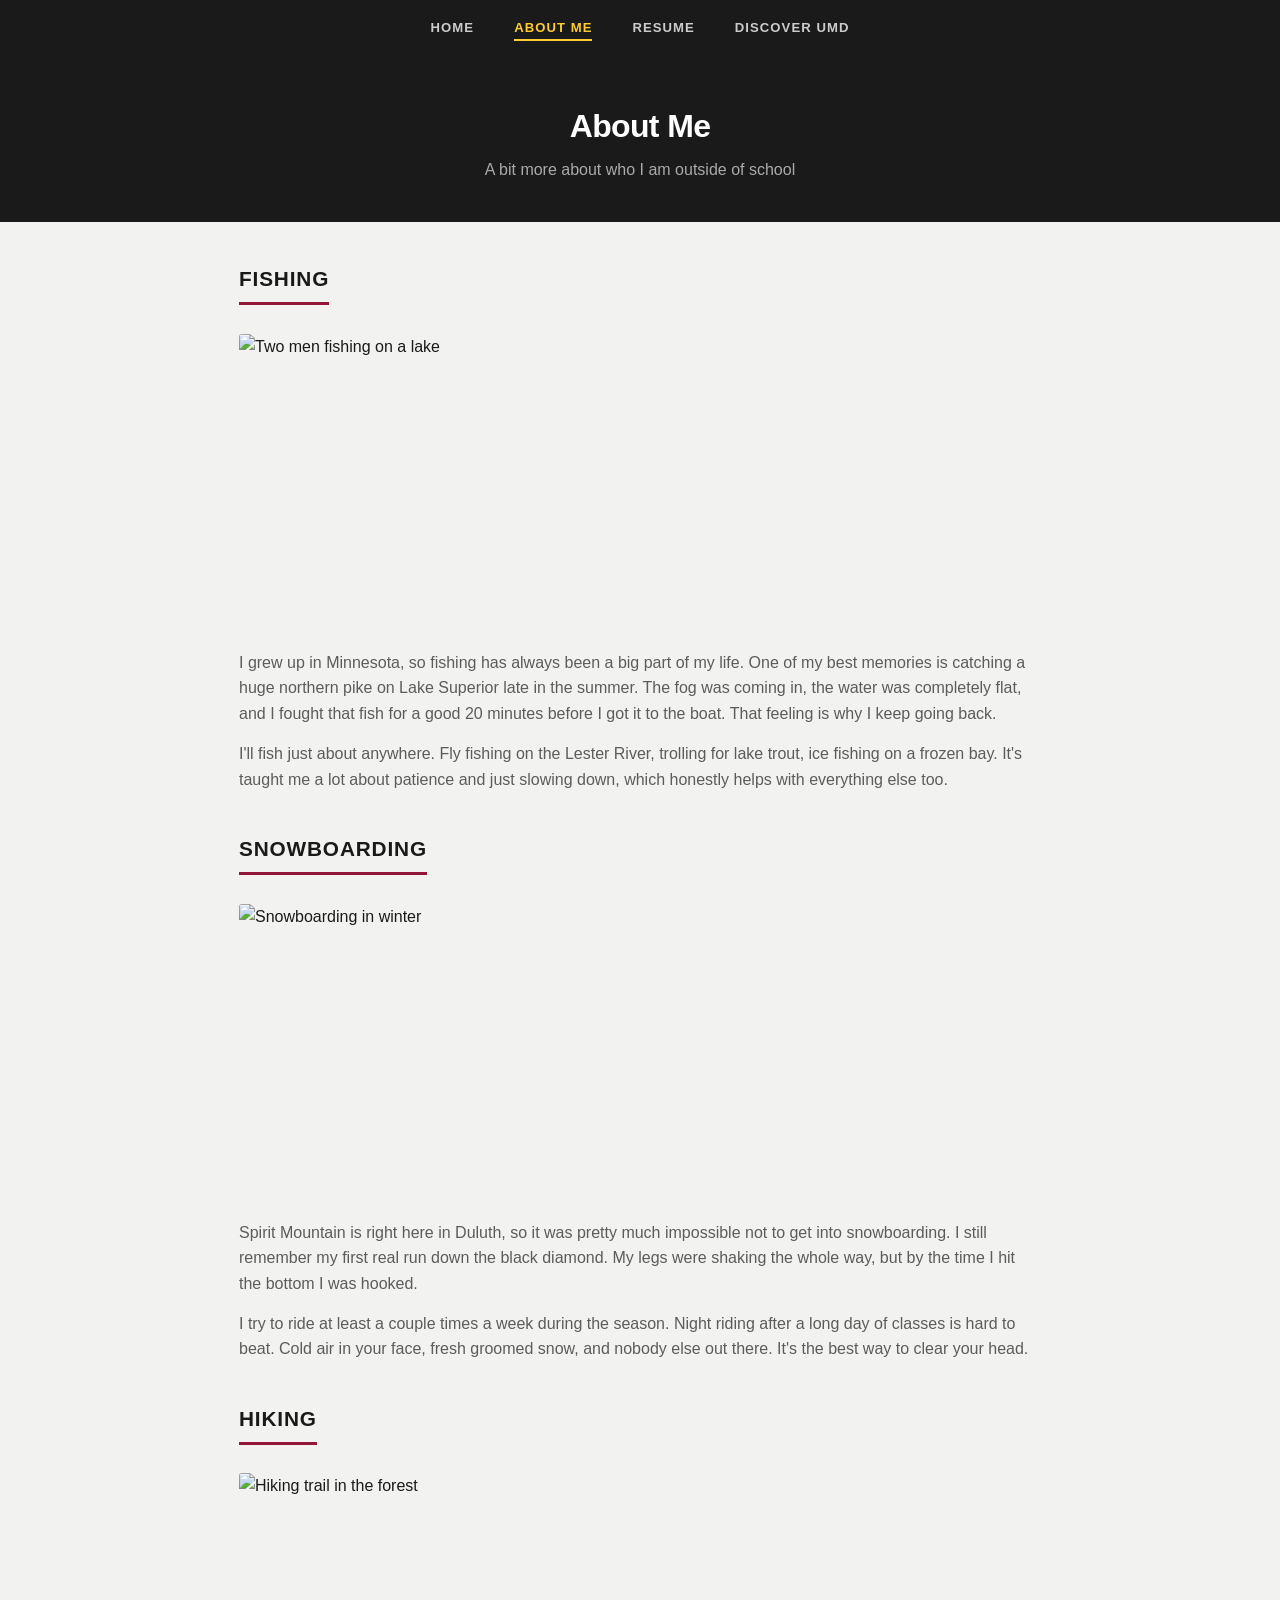
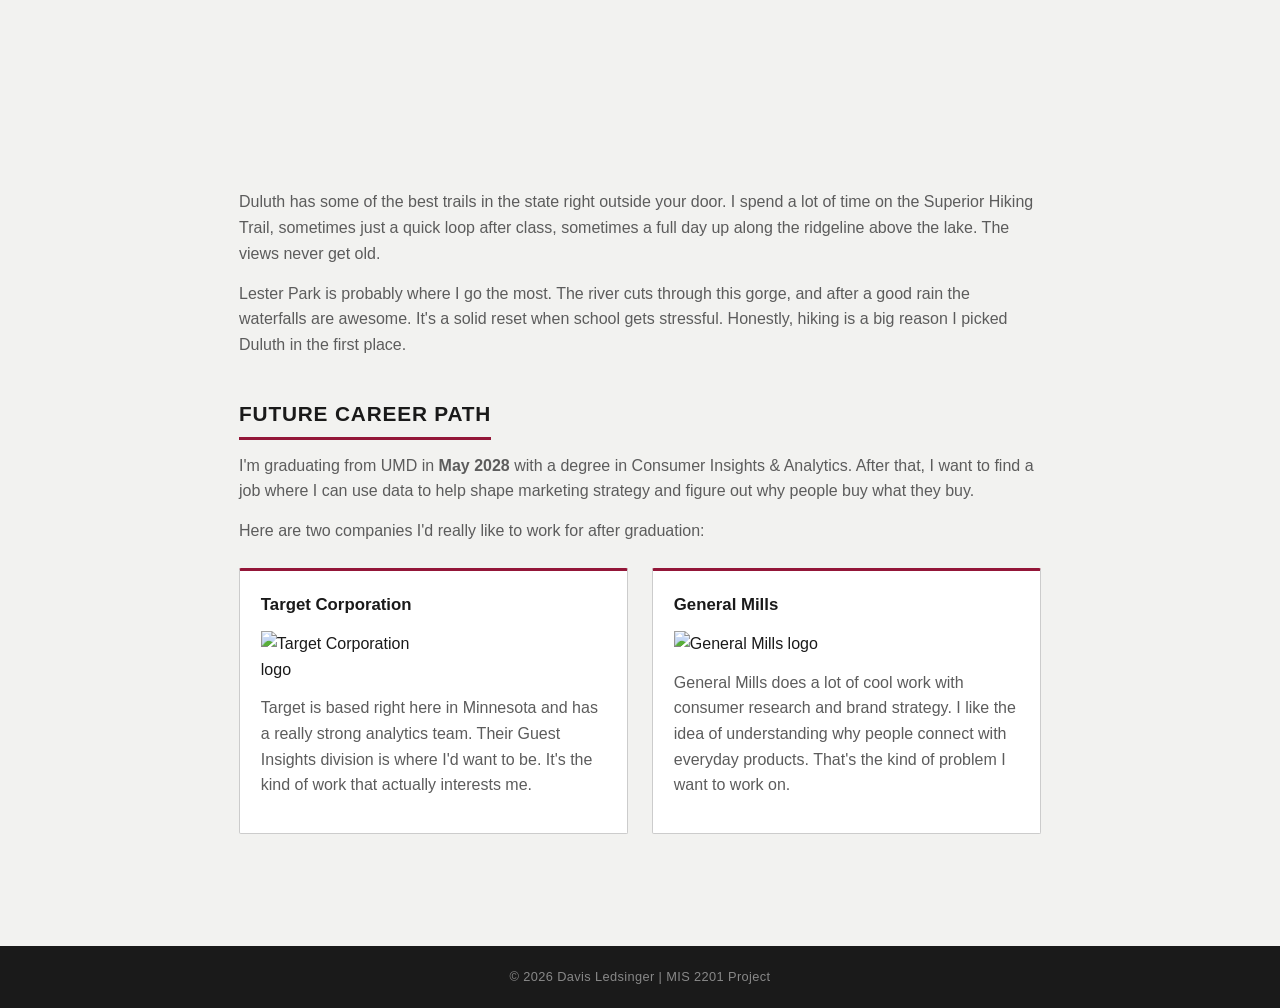
==== about.html @ 947fe8dc "first commit Co-Authored-By: Claude Opus 4.6 <noreply@anthropic.com>" ====
<!DOCTYPE html>
<html lang="en">
<head>
  <meta charset="UTF-8">
  <meta name="viewport" content="width=device-width, initial-scale=1.0">
  <title>About Me | Davis Ledsinger Portfolio</title>
  <link rel="stylesheet" href="style.css">
</head>
<body>

  <nav>
    <ul>
      <li><a href="index.html">Home</a></li>
      <li><a href="about.html" class="active">About Me</a></li>
      <li><a href="resume.html">Resume</a></li>
      <li><a href="umd.html">Discover UMD</a></li>
    </ul>
  </nav>

  <header class="hero">
    <h1>About Me</h1>
    <p>A bit more about who I am outside of school</p>
  </header>

  <main class="container">

    <!-- Fishing -->
    <section>
      <h2>Fishing</h2>
      <img class="section-img" src="https://images.pexels.com/photos/1630039/pexels-photo-1630039.jpeg?auto=compress&cs=tinysrgb&w=800" alt="Two men fishing on a lake">
      <p>
        I grew up in Minnesota, so fishing has always been a big part of my life. One of my
        best memories is catching a huge northern pike on Lake Superior late in the summer. The
        fog was coming in, the water was completely flat, and I fought that fish for a good
        20 minutes before I got it to the boat. That feeling is why I keep going back.
      </p>
      <p>
        I'll fish just about anywhere. Fly fishing on the Lester River, trolling for lake trout,
        ice fishing on a frozen bay. It's taught me a lot about patience and just slowing down,
        which honestly helps with everything else too.
      </p>
    </section>

    <!-- Snowboarding -->
    <section>
      <h2>Snowboarding</h2>
      <img class="section-img" src="https://images.pexels.com/photos/15310295/pexels-photo-15310295.jpeg?auto=compress&cs=tinysrgb&w=800" alt="Snowboarding in winter">
      <p>
        Spirit Mountain is right here in Duluth, so it was pretty much impossible not to get
        into snowboarding. I still remember my first real run down the black diamond. My legs
        were shaking the whole way, but by the time I hit the bottom I was hooked.
      </p>
      <p>
        I try to ride at least a couple times a week during the season. Night riding after
        a long day of classes is hard to beat. Cold air in your face, fresh groomed snow,
        and nobody else out there. It's the best way to clear your head.
      </p>
    </section>

    <!-- Hiking -->
    <section>
      <h2>Hiking</h2>
      <img class="section-img" src="https://images.pexels.com/photos/12879017/pexels-photo-12879017.jpeg?auto=compress&cs=tinysrgb&w=800" alt="Hiking trail in the forest">
      <p>
        Duluth has some of the best trails in the state right outside your door. I spend a
        lot of time on the Superior Hiking Trail, sometimes just a quick loop after class,
        sometimes a full day up along the ridgeline above the lake. The views never get old.
      </p>
      <p>
        Lester Park is probably where I go the most. The river cuts through this gorge, and
        after a good rain the waterfalls are awesome. It's a solid reset when school gets
        stressful. Honestly, hiking is a big reason I picked Duluth in the first place.
      </p>
    </section>

    <!-- Future Career Path -->
    <section>
      <h2>Future Career Path</h2>
      <p>
        I'm graduating from UMD in <strong>May 2028</strong> with a degree in Consumer
        Insights &amp; Analytics. After that, I want to find a job where I can use data to
        help shape marketing strategy and figure out why people buy what they buy.
      </p>
      <p>Here are two companies I'd really like to work for after graduation:</p>
      <div class="card-grid">
        <div class="card">
          <h3>Target Corporation</h3>
          <img class="company-logo" src="https://upload.wikimedia.org/wikipedia/commons/c/c5/Target_Corporation_logo_%28vector%29.svg" alt="Target Corporation logo">
          <p>
            Target is based right here in Minnesota and has a really strong analytics team.
            Their Guest Insights division is where I'd want to be. It's the kind of work
            that actually interests me.
          </p>
        </div>
        <div class="card">
          <h3>General Mills</h3>
          <img class="company-logo" src="https://upload.wikimedia.org/wikipedia/commons/0/00/General_Mills_logo.svg" alt="General Mills logo">
          <p>
            General Mills does a lot of cool work with consumer research and brand strategy.
            I like the idea of understanding why people connect with everyday products. That's
            the kind of problem I want to work on.
          </p>
        </div>
      </div>
    </section>

  </main>

  <footer>
    <p>&copy; <span id="footer-year"></span> Davis Ledsinger | MIS 2201 Project</p>
  </footer>

  <button id="back-to-top" title="Back to Top">&uarr;</button>
  <script src="script.js"></script>
</body>
</html>
---- style.css ----
*,
*::before,
*::after {
  box-sizing: border-box;
  margin: 0;
  padding: 0;
}

:root {
  --maroon: #931638;
  --gold: #FFCC33;
  --dark: #1a1a1a;
  --bg: #f2f2f0;
  --bg-alt: #e8e8e4;
  --text: #1a1a1a;
  --text-muted: #5c5c5c;
  --border: #ccc;
  --white: #ffffff;
}

html {
  scroll-behavior: smooth;
}

body {
  font-family: -apple-system, 'Segoe UI', Helvetica, Arial, sans-serif;
  color: var(--text);
  background-color: var(--bg);
  line-height: 1.6;
  font-size: 16px;
}

/* ===== Navigation ===== */
nav {
  background-color: var(--dark);
  padding: 0.85rem 2rem;
  position: sticky;
  top: 0;
  z-index: 1000;
}

nav ul {
  list-style: none;
  display: flex;
  justify-content: center;
  gap: 2.5rem;
  flex-wrap: wrap;
}

nav ul li a {
  color: #ccc;
  text-decoration: none;
  font-size: 0.82rem;
  font-weight: 600;
  letter-spacing: 0.08em;
  text-transform: uppercase;
  padding: 0.3rem 0;
  border-bottom: 2px solid transparent;
  transition: color 0.2s, border-color 0.2s;
}

nav ul li a:hover,
nav ul li a.active {
  color: var(--gold);
  border-bottom-color: var(--gold);
}

/* ===== Hero / Page Header ===== */
.hero {
  background-color: var(--dark);
  color: var(--white);
  text-align: center;
  padding: 3rem 2rem 2.5rem;
}

.hero h1 {
  font-size: 2rem;
  font-weight: 700;
  margin-bottom: 0.3rem;
  letter-spacing: -0.02em;
}

.hero p {
  font-size: 1rem;
  max-width: 550px;
  margin: 0 auto;
  color: #aaa;
  font-weight: 400;
}

/* ===== Main Content Container ===== */
.container {
  max-width: 850px;
  margin: 0 auto;
  padding: 2.5rem 1.5rem;
}

/* ===== Section Styling ===== */
section {
  margin-bottom: 2.5rem;
}

section h2 {
  color: var(--text);
  font-size: 1.3rem;
  font-weight: 700;
  text-transform: uppercase;
  letter-spacing: 0.04em;
  margin-bottom: 0.8rem;
  padding-bottom: 0.4rem;
  border-bottom: 3px solid var(--maroon);
  display: inline-block;
}

section p {
  margin-bottom: 0.9rem;
  color: var(--text-muted);
}

/* ===== Images ===== */
.section-img {
  width: 100%;
  max-width: 800px;
  height: 300px;
  object-fit: cover;
  border-radius: 3px;
  margin: 1rem 0;
  display: block;
}

.card-img {
  width: 100%;
  height: 200px;
  object-fit: cover;
  border-radius: 2px;
  margin-bottom: 0.8rem;
}

/* ===== Headshot ===== */
.headshot {
  width: 190px;
  height: 190px;
  border-radius: 50%;
  object-fit: cover;
  border: 3px solid var(--dark);
  margin: 1.5rem auto;
  display: block;
}

/* ===== Company Logos ===== */
.company-logo {
  display: block;
  max-width: 180px;
  height: auto;
  margin: 0.8rem 0;
}

/* ===== Image Placeholder (rectangular) ===== */
.img-placeholder {
  width: 100%;
  max-width: 500px;
  height: 250px;
  background-color: var(--bg-alt);
  border: 1px solid var(--border);
  border-radius: 3px;
  display: flex;
  align-items: center;
  justify-content: center;
  color: var(--text-muted);
  font-size: 0.85rem;
  margin: 1rem 0;
}

/* ===== Video Placeholder ===== */
.video-placeholder {
  width: 100%;
  max-width: 640px;
  height: 360px;
  background-color: var(--dark);
  border-radius: 3px;
  display: flex;
  align-items: center;
  justify-content: center;
  color: #666;
  font-size: 0.85rem;
  margin: 1.5rem auto;
}

/* ===== Card Grid ===== */
.card-grid {
  display: grid;
  grid-template-columns: repeat(auto-fit, minmax(300px, 1fr));
  gap: 1.5rem;
  margin-top: 1.5rem;
}

.card {
  background-color: var(--white);
  border: 1px solid var(--border);
  border-top: 3px solid var(--maroon);
  border-radius: 2px;
  padding: 1.3rem;
}

.card h3 {
  font-size: 1.05rem;
  font-weight: 700;
  margin-bottom: 0.5rem;
  color: var(--text);
}

/* ===== Resume Table ===== */
.resume-table {
  width: 100%;
  border-collapse: collapse;
  margin: 1.5rem 0;
  font-size: 0.9rem;
}

.resume-table th,
.resume-table td {
  text-align: left;
  padding: 0.6rem 0.85rem;
  border-bottom: 1px solid var(--border);
}

.resume-table th {
  background-color: var(--dark);
  color: var(--white);
  font-weight: 600;
  font-size: 0.8rem;
  text-transform: uppercase;
  letter-spacing: 0.04em;
}

.resume-table tr:nth-child(even) {
  background-color: var(--bg-alt);
}

/* ===== Buttons ===== */
.btn {
  display: inline-block;
  padding: 0.6rem 1.5rem;
  background-color: var(--maroon);
  color: var(--white);
  text-decoration: none;
  border: none;
  border-radius: 2px;
  font-size: 0.85rem;
  font-weight: 600;
  text-transform: uppercase;
  letter-spacing: 0.05em;
  cursor: pointer;
  transition: background-color 0.2s;
}

.btn:hover {
  background-color: #7a1230;
}

.btn-gold {
  background-color: var(--dark);
  color: var(--gold);
}

.btn-gold:hover {
  background-color: #333;
}

/* ===== Back to Top Button ===== */
#back-to-top {
  position: fixed;
  bottom: 2rem;
  right: 2rem;
  background-color: var(--dark);
  color: var(--white);
  border: none;
  width: 38px;
  height: 38px;
  border-radius: 2px;
  font-size: 1.2rem;
  cursor: pointer;
  display: none;
  align-items: center;
  justify-content: center;
  z-index: 999;
  transition: opacity 0.2s;
}

#back-to-top:hover {
  background-color: var(--maroon);
}

#back-to-top.visible {
  display: flex;
}

/* ===== Footer ===== */
footer {
  background-color: var(--dark);
  color: #888;
  text-align: center;
  padding: 1.3rem 1rem;
  margin-top: 2rem;
  font-size: 0.8rem;
  letter-spacing: 0.03em;
}

footer a {
  color: var(--gold);
}

/* ===== Responsive ===== */
@media (max-width: 768px) {
  .hero h1 {
    font-size: 1.6rem;
  }

  nav ul {
    gap: 1.5rem;
  }

  .card-grid {
    grid-template-columns: 1fr;
  }

  .photo-placeholder {
    width: 150px;
    height: 150px;
  }

  .video-placeholder {
    height: 220px;
  }

  .container {
    padding: 2rem 1rem;
  }
}

@media (max-width: 480px) {
  .hero {
    padding: 2rem 1rem;
  }

  .hero h1 {
    font-size: 1.35rem;
  }

  nav ul {
    flex-direction: column;
    align-items: center;
    gap: 0.4rem;
  }
}
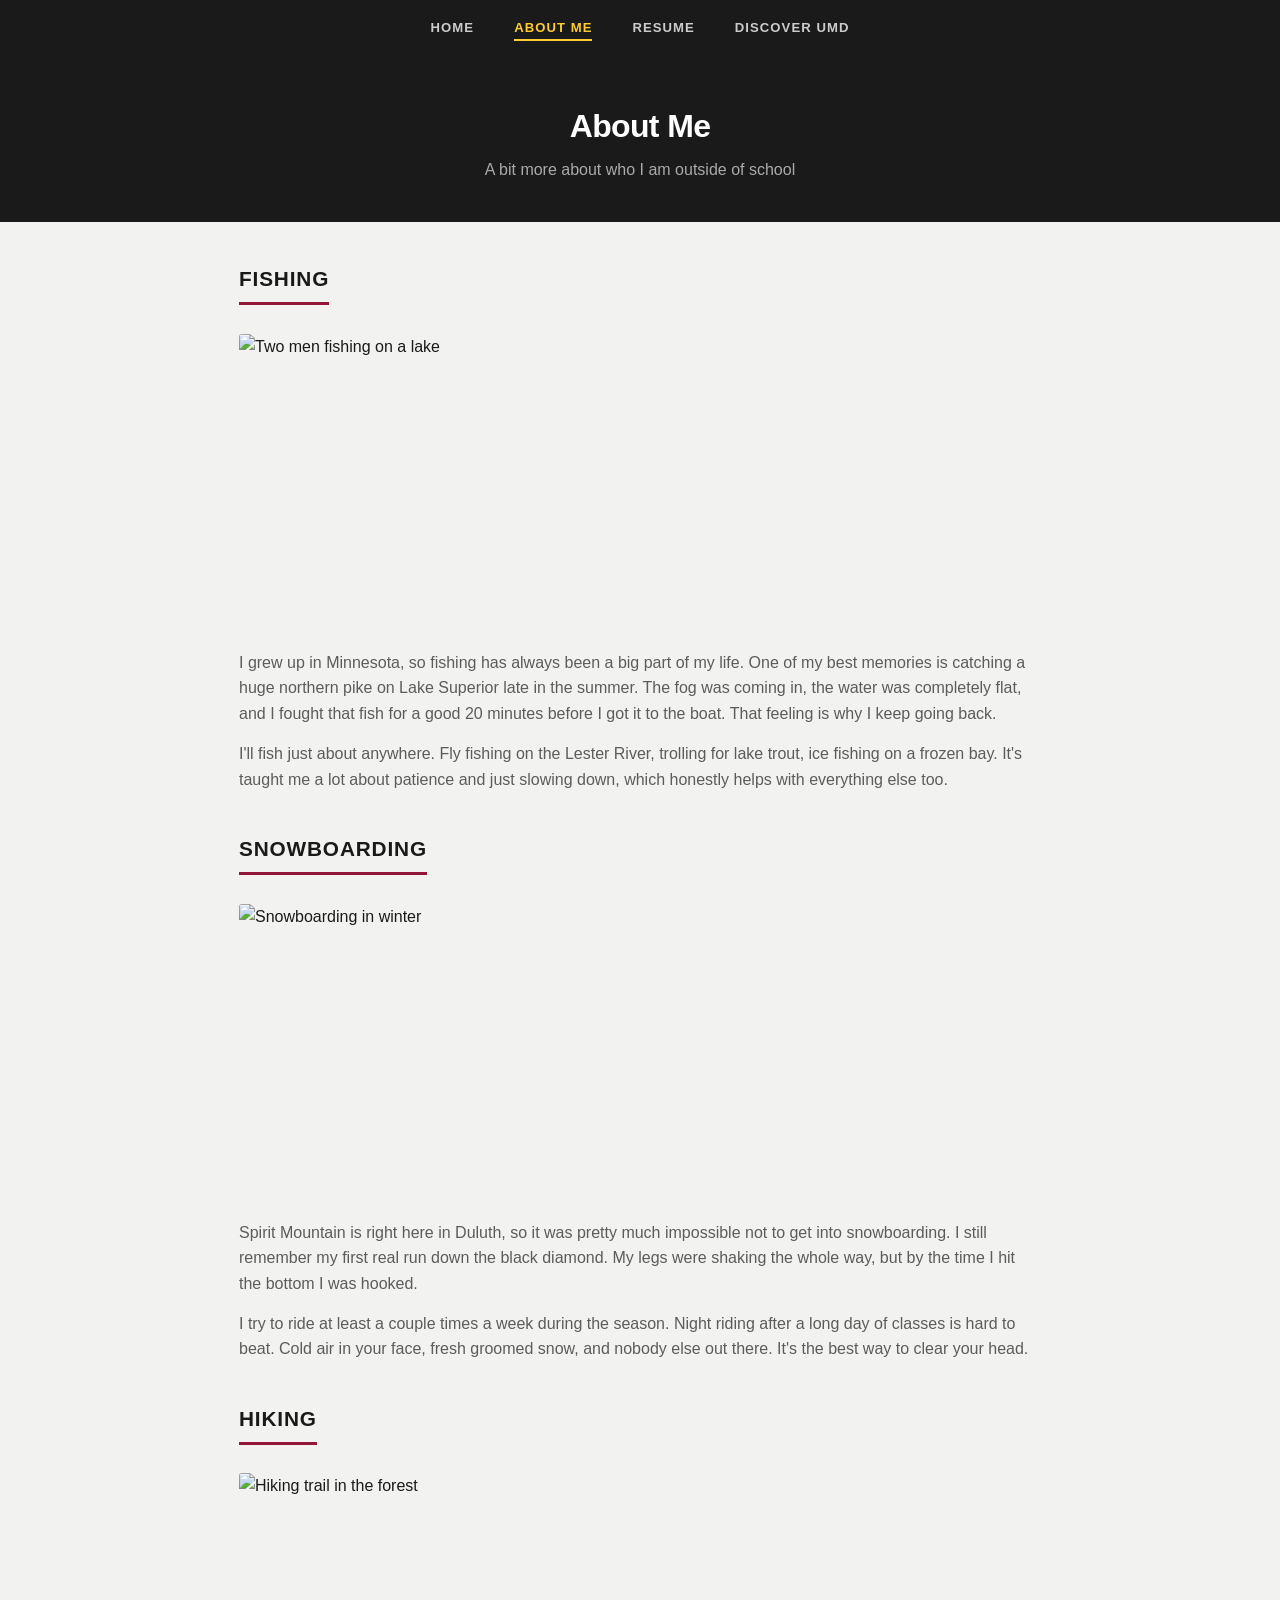
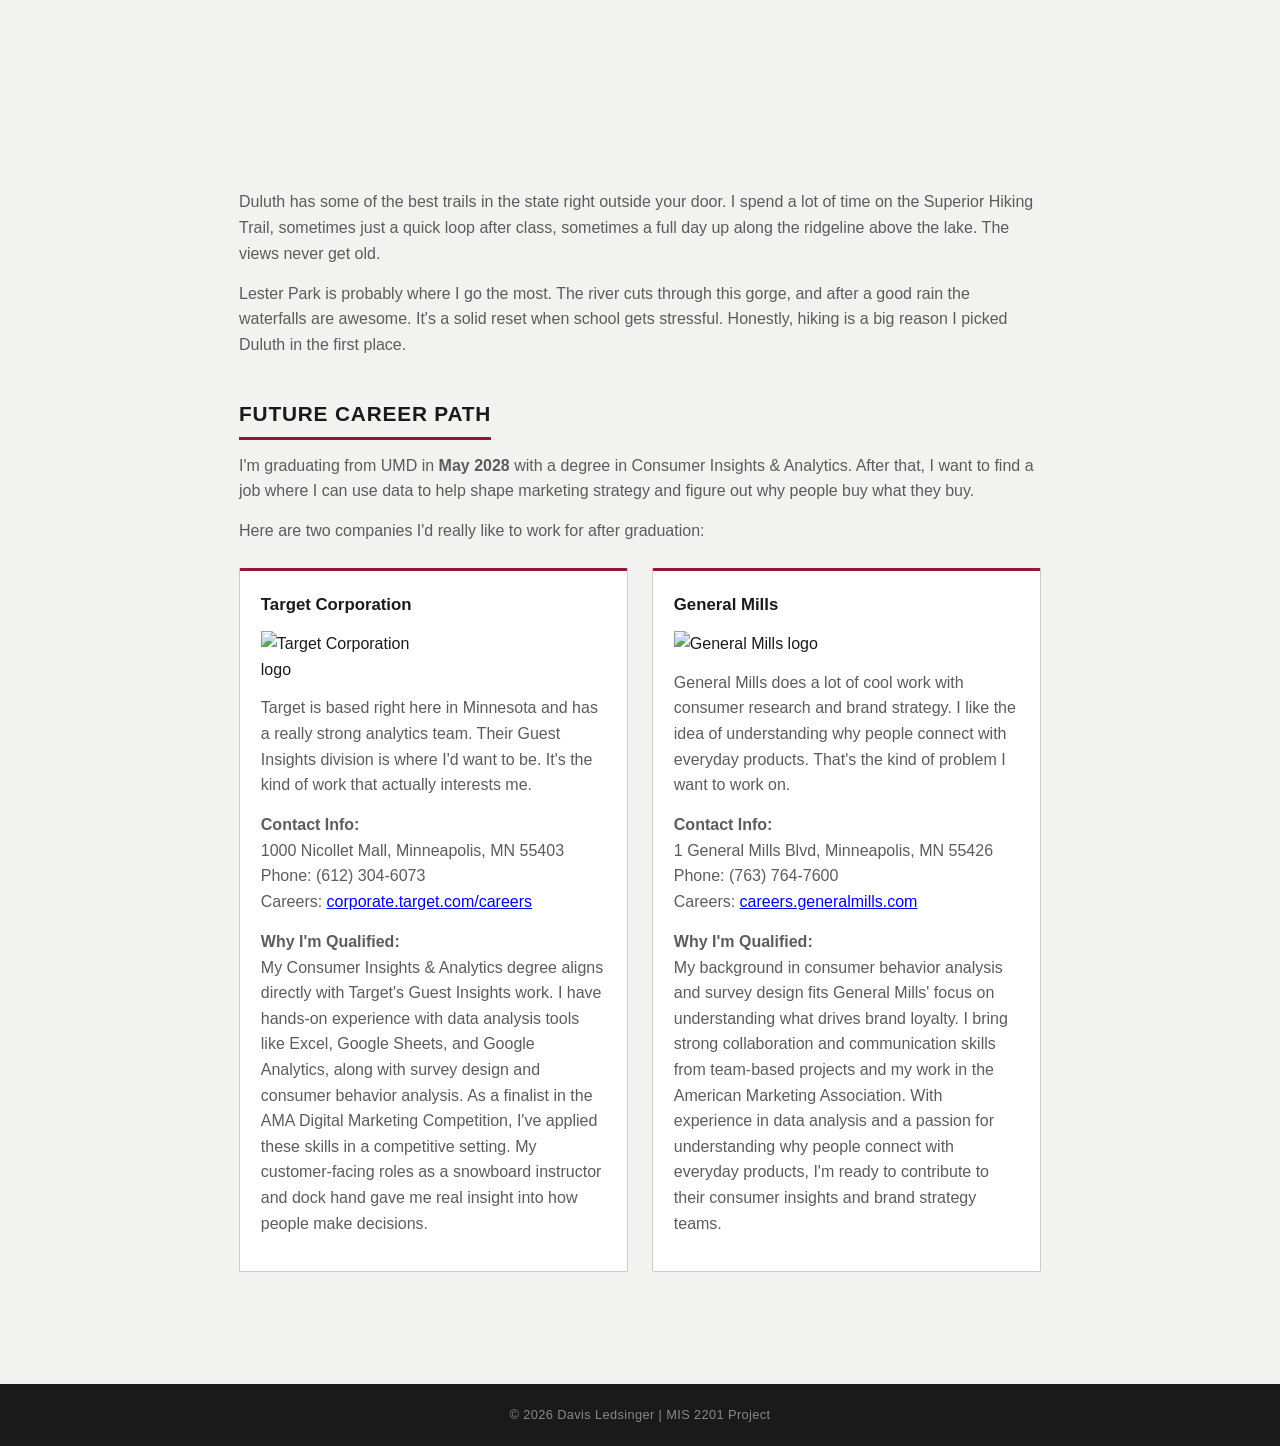
==== commit 5759b58b: "phase 1" ====
--- a/about.html
+++ b/about.html
@@ -91,6 +91,18 @@
             Their Guest Insights division is where I'd want to be. It's the kind of work
             that actually interests me.
           </p>
+          <p><strong>Contact Info:</strong><br>
+            1000 Nicollet Mall, Minneapolis, MN 55403<br>
+            Phone: (612) 304-6073<br>
+            Careers: <a href="https://corporate.target.com/careers" target="_blank">corporate.target.com/careers</a>
+          </p>
+          <p><strong>Why I'm Qualified:</strong><br>
+            My Consumer Insights &amp; Analytics degree aligns directly with Target's Guest Insights work.
+            I have hands-on experience with data analysis tools like Excel, Google Sheets, and Google Analytics,
+            along with survey design and consumer behavior analysis. As a finalist in the AMA Digital Marketing
+            Competition, I've applied these skills in a competitive setting. My customer-facing roles as a
+            snowboard instructor and dock hand gave me real insight into how people make decisions.
+          </p>
         </div>
         <div class="card">
           <h3>General Mills</h3>
@@ -99,6 +111,18 @@
             General Mills does a lot of cool work with consumer research and brand strategy.
             I like the idea of understanding why people connect with everyday products. That's
             the kind of problem I want to work on.
+          </p>
+          <p><strong>Contact Info:</strong><br>
+            1 General Mills Blvd, Minneapolis, MN 55426<br>
+            Phone: (763) 764-7600<br>
+            Careers: <a href="https://careers.generalmills.com" target="_blank">careers.generalmills.com</a>
+          </p>
+          <p><strong>Why I'm Qualified:</strong><br>
+            My background in consumer behavior analysis and survey design fits General Mills' focus on
+            understanding what drives brand loyalty. I bring strong collaboration and communication skills
+            from team-based projects and my work in the American Marketing Association. With experience in
+            data analysis and a passion for understanding why people connect with everyday products,
+            I'm ready to contribute to their consumer insights and brand strategy teams.
           </p>
         </div>
       </div>
